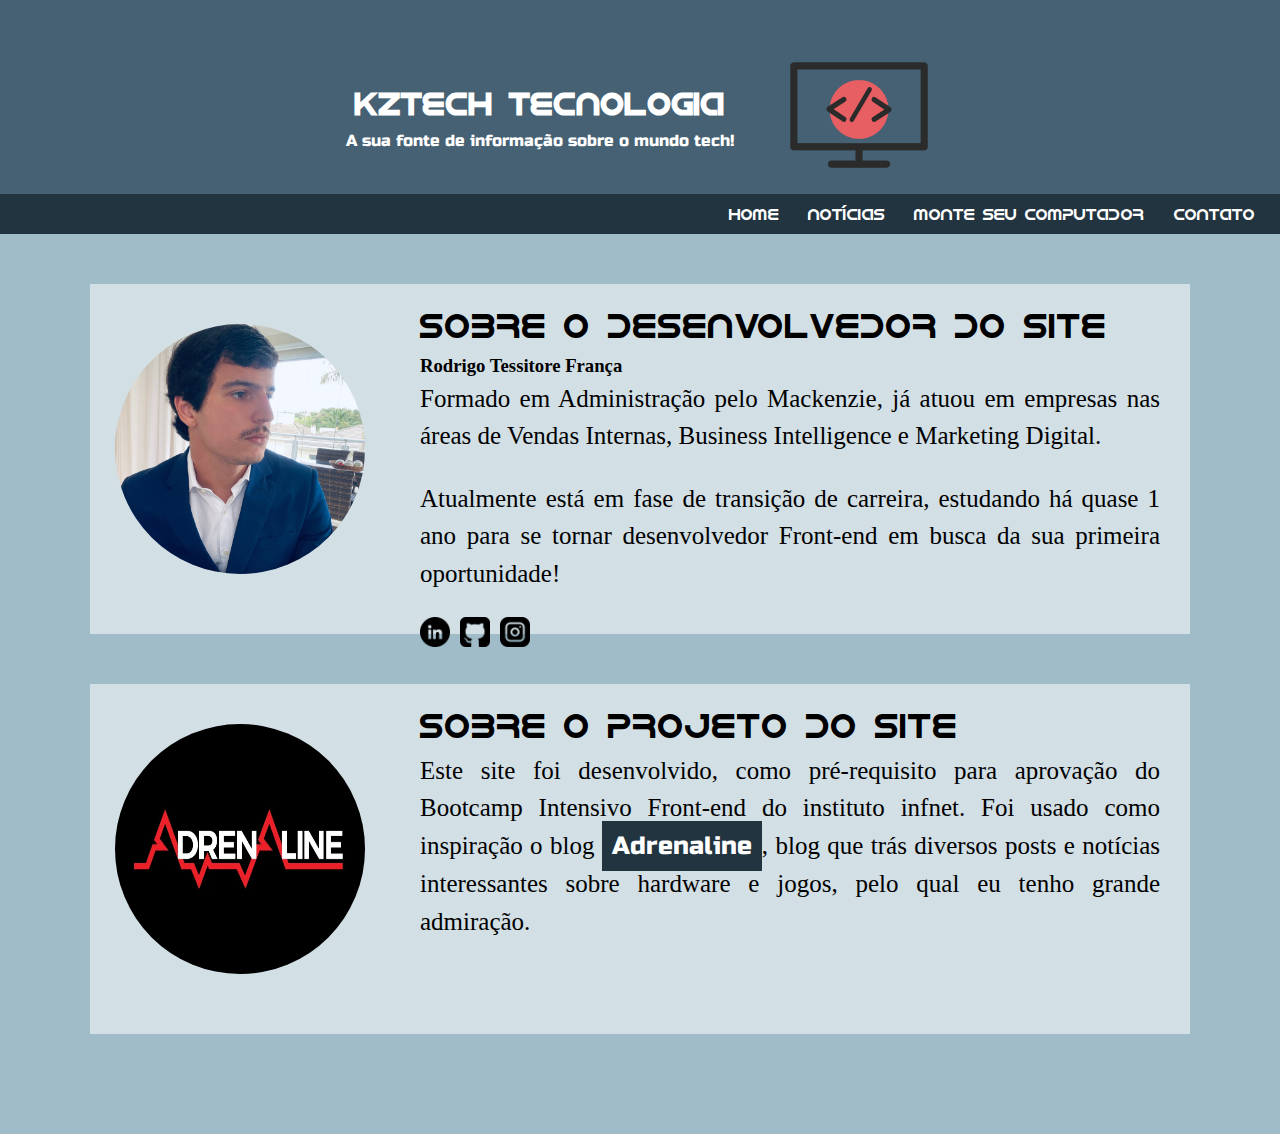
==== index.html @ 591e8b80 "Initial commit" ====
<!DOCTYPE html>
<html lang="pt-br">
  <head>
    <meta charset="UTF-8" />
    <meta http-equiv="X-UA-Compatible" content="IE=edge" />
    <meta name="viewport" content="width=device-width, initial-scale=1.0" />
    <link rel="stylesheet" href="style.css" />
    <title>KzTech Tecnologia</title>
  </head>

  <body>
    <header>
      <div class="h-text">
        <h1>Kztech Tecnologia</h1>
        <p>A sua fonte de informação sobre o mundo tech!</p>
      </div>
      <div class="h-img">
        <img
          src="img/f73c64a90025aa54b42e9b5bd4d1a0bd-icone-de-traco-colorido-do-monitor-html.png"
          alt=""
        />
      </div>
    </header>
    <nav>
      <a href="index.html">Home</a>
      <a href="noticias.html">Notícias</a>
      <a href="montepc.html">Monte seu computador</a>
      <a href="contato.html">Contato</a>
    </nav>

    <main>
      <div class="index-container">
          <div class="about-box">
            <div class="about-img">
              <img src="img/devgato.jpg" alt="" />
            </div>
            <div class="about-text">
              <h2>Sobre o desenvolvedor do site</h2>
              <h3>Rodrigo Tessitore França</h3>
              <p>
                Formado em Administração pelo Mackenzie, já atuou em empresas
                nas áreas de Vendas Internas, Business Intelligence e Marketing
                Digital.
              </p>
              <p>
                Atualmente está em fase de transição de carreira, estudando há
                quase 1 ano para se tornar desenvolvedor Front-end em busca da
                sua primeira oportunidade!
              </p>
              <div class="social-icons">
                <a href="#"><img src="img/linkedin.png" alt=""></a>
                <a href="#"><img src="img/git.png" alt=""></a>
                <a href="#"><img src="img/insta.png" alt=""></a>
              </div>
            </div>
          </div>
          <div class="about-box">
            <div class="about-img">
              <img src="img/adrena.jpg" alt="" />
            </div>
            <div class="about-text">
              <h2>Sobre o projeto do site</h2>
           
              <p>
                Este site foi desenvolvido, como pré-requisito para aprovação do Bootcamp Intensivo Front-end do instituto infnet. Foi usado como inspiração o blog <a href="https://adrenaline.com.br/" target="_blank" id="back">Adrenaline</a>, blog que trás diversos posts e notícias interessantes sobre hardware e jogos, pelo qual eu tenho grande admiração.
              </p>
            </div>
          </div>
      </div>
    </main>
  </body>
</html>
---- style.css ----
@import url('https://fonts.googleapis.com/css2?family=Russo+One&display=swap');

    /* Resetando margin e padding ao início do código */

    * {
        margin: 0;
        padding: 0;
    }

    /* Definindo variáveis de fontes e cores */

    @font-face {
        font-family: 'idroid';
        src: url(fontes/idroid.otf);
    }

    :root {
        --cor1: #223440;
        --cor2: #456173;
        --cor3: #7794A6;
        --cor4: #95B3BF;
        --cor5: #F2F2F2;
        --cor6: #a0bcc8;

        --fonte-destaque: 'Russo One', cursive;
        --fonte-h: 'idroid', cursive;
    }

    /* Configurando Header e Menu */

    header {
        background-color: var(--cor2);
        color: white;
        text-align: center;
        min-height: 90px;
        padding-top: 40px;
        display: flex;
        flex-direction: row;
        justify-content: center;
        align-items: center;
    }

    header h1 {
        font-family: var(--fonte-h);
        padding-bottom: 10px;

    }

    header img {
        width: 150px;
        height: 150px;
        margin-left: 50px;
    }

    header p {
        font-family: var(--fonte-destaque);
    }

    nav {
        background-color: var(--cor1);
        padding: 10px;
        text-align: right;
    }

    nav>a {
        text-decoration: none;
        color: white;
        padding: 10px;
        font-family: 'idroid', cursive;
        margin-right: 5px;

    }

    nav a:hover {
        background-color: var(--cor3);
        border-radius: 5px;
    }


    /* Configurando Main e Body */

    body {
        background-color: var(--cor6);

    }


    main {
        background-color: var(--cor6);
        margin-left: 90px;
        margin-right: 90px;
        line-height: 1.5;
        text-align: left;
    }

    main h2 {
        font-family: var(--fonte-destaque);
        font-weight: normal;
        padding: 20px;
        font-size: 35px;
    }

    main p {
        font-size: 25px;
        padding-bottom: 25px;
    }

    main ul {
        margin-left: 90px;
        font-size: 25px;
    }

    main input {
        margin-left: 90px;
        background-color: #223440;
    }

    .specs {
        background-color: #223440;
        color: white;
        border-radius: 20px;
        font-family: 'idroid', cursive;
        max-width: 500px;
        text-align: left;
        margin: auto;
    }

    main img {
        width: 400px;
        height: 350px;
        margin-top: 15px;
    }

    /* Configurando Divs passo a passo página monte seu pc */

    .steps {
        margin-bottom: 25px;
        background-color: var(--cor3);
        text-align: center;
    }

    .steps h3 {
        padding: 10px;
    }

    .steps p {
        padding: 20px;
    }

   

    /* Configurando estilo do formulário*/

    .formh2 {
        text-align: center;
    }

    .container {
        display: flex;
        align-items: center;
        justify-content: center;
    }

    .form-content {
        background-color: var(--cor3);
        padding: 40px;
        border-radius: 20px;
        
    }

    form input {
        background-color: white;
        width: 250px;
        height: 25px;
        margin-bottom: 30px;
        border-radius: 5px;
        margin-right: 30px;
    }

    .primary-info label {
        font-family: var(--fonte-destaque);
    }

    

    .text-send label {
        font-family: var(--fonte-destaque);
        margin-bottom: 10px;
    }

    #mensagem {
        margin-top: 10px;
    }

    .btn-send {
        margin-top: 20px;
        text-align: center;
    }

    .btn-send input {
        font-family: var(--fonte-destaque);
        background-color: var(--cor2);
        height: 45px;
        width: 90%;
        text-align: center;
        margin: auto;
        border: 1px solid black;
    }

    .btn-send input:hover {
        font-family: var(--fonte-destaque);
        background-color: var(--cor1);
        color: white;
    }
    

    footer {
        background-color: black;
        color: white;
        text-align: center;
        align-items: center;
        font-family: var(--fonte-destaque);
        font-size: 20px;
        padding: 10px;
        height: 30px;
    }

    
    /* Configurando as divs da página notícias*/
    
    .container {
        display: flex;
        flex-direction: column;
      
    }

    .noticias-box {
        display: flex;
        flex-direction: row;
        align-items: center;
        justify-content: center;
        background-color: var(--cor2);
        margin-top: 25px;
        width: 900px;
        padding: 20px;
        
    }

    #last {
        margin-bottom: 250px;
    }

    .noticias-box img {
        width: 270px;
        height: 190px;
        margin-top: 10px;
        margin-left: 10px;
        margin-bottom: 2px;
        margin-right: 10px;
     
    }

    #primary-span {
        font-family: var(--fonte-h);
        font-size: 15px;
        background-color: white;
        border-radius: 10px;
        padding: 1px;
        margin-right: 10px;
      
    }

    #secondary-span {
        font-family: var(--fonte-h);
        font-size: 15px;
        background-color: rgb(0, 255, 255);
        border-radius: 10px;
        padding: 1px;
        margin-right: 10px;
       
    }

    #third-span {
        font-family: var(--fonte-h);
        font-size: 15px;
        background-color: rgb(81, 255, 0);
        border-radius: 10px;
        padding: 1px;
        margin-right: 10px;
        
    }

    #fort-span {
        font-family: var(--fonte-h);
        font-size: 15px;
        background-color: rgb(30, 0, 255);
        border-radius: 10px;
        padding: 1px;
        margin-right: 10px;
        
    }

    #five-span {
        font-family: var(--fonte-h);
        font-size: 15px;
        background-color: rgb(59, 112, 35);
        border-radius: 10px;
        padding: 1px;
        margin-right: 10px;
        
    }

    #six-span {
        font-family: var(--fonte-h);
        font-size: 15px;
        background-color: rgb(255, 104, 4);
        border-radius: 10px;
        padding: 1px;
        margin-right: 10px;
        
    }

    #seven-span {
        font-family: var(--fonte-h);
        font-size: 15px;
        background-color: rgb(166, 0, 255);
        border-radius: 10px;
        padding: 1px;
        margin-right: 10px;
        
    }

    .noticias-texto {
        height: 190px;
        background-color: var(--cor4);
      
    }

    .noticias-span {
        margin-top: 10px;
        margin-left: 10px;
       
    }

    .noticias-desc {
        margin-top: 10px;
        margin-left: 10px;
       
    }

    .noticias-desc p {
        font-size: 15px;
        margin-bottom: 10px;
    }

    .noticias-desc a {
        background-color: var(--cor1);
        font-family: var(--fonte-destaque);
        padding: 5px;
        color: white;
        text-decoration: none;
        
    }

    .noticias-desc a:hover {
        background-color: var(--cor2);
    }

   #back {
    margin-top: 25px;
    background-color: var(--cor1);
    font-family: var(--fonte-destaque);
    padding: 10px;
    color: white;
    text-decoration: none;
   }

   #back:hover {
    background-color: var(--cor2);
   }

   
    /* Configurando visualização das notícias*/


    .container-not {
        margin-bottom: 25px;
    }

    .noticia-box-not {
        background-color: var(--cor1);
        display: flex;
        flex-direction: column;
        align-items: center;
        justify-content: center;
        margin-top: 25px;
        padding: 25px;
    }

    .noticia-header-not {
        background-color: var(--cor4);
        margin-bottom: 0;
        width: 100%;
    }

    .noticia-header-not p {
        font-family: var(--fonte-destaque);
        margin-left: 55px;
    }

    .noticia-header-not a {
        text-decoration: none;
        color: var(--cor2);
       
     }

     .noticia-header-not a:hover {
        text-decoration: underline;
        color: var(--cor5);
     }

     

    .noticias-img-not  {
        width: 700px;
        height: 400px;
        margin: 0;
        margin-top: 25px;
        margin-bottom: 25px;
    }

    .noticias-img-not img {
        width: 700px;
        height: 400px;
        margin: 0;
        
    }

    .noticia-text-not {
        background-color: var(--cor4);
        padding: 25px;
        display: flex;
        flex-direction: column;
        align-items: center;
        justify-content: center;
    }

    .noticia-text-not img {
        height: 450px;
    }
    
    #bar {
        width: 800px;
        height: 300px;
    }

    #hog {
        width: 700px;
        height: 400px;
    }


    /* Configurando a página home */

    .index-container {
        display: flex;
        flex-direction: column;
        height: 100vh;
        margin: 0;
        padding: 0;
    }

    .about-box {
        margin-top: 50px;
        display: flex;
        flex-direction: row;
        background-color: rgba(255, 255, 255, 0.527);
        height: 350px;
      
        
    }

    .about-box img {
        border-radius: 50%;
        width: 250px;
        height: 250px;
        padding: 25px;
       
    }

    .about-text h2 {
        font-family: var(--fonte-h);
        margin-top: 15px;
        padding: 0;
    }

    .about-text {
        margin-left: 30px;
        margin-right: 30px;
        text-align: justify;
    }

    .social-icons {
        display: flex;
        flex-direction: row;
        
    }

    .social-icons img {
        width: 30px;
        height: 30px;
        border-radius: 0;
        margin: 0;
        padding: 0;
        margin-right: 10px;
    }
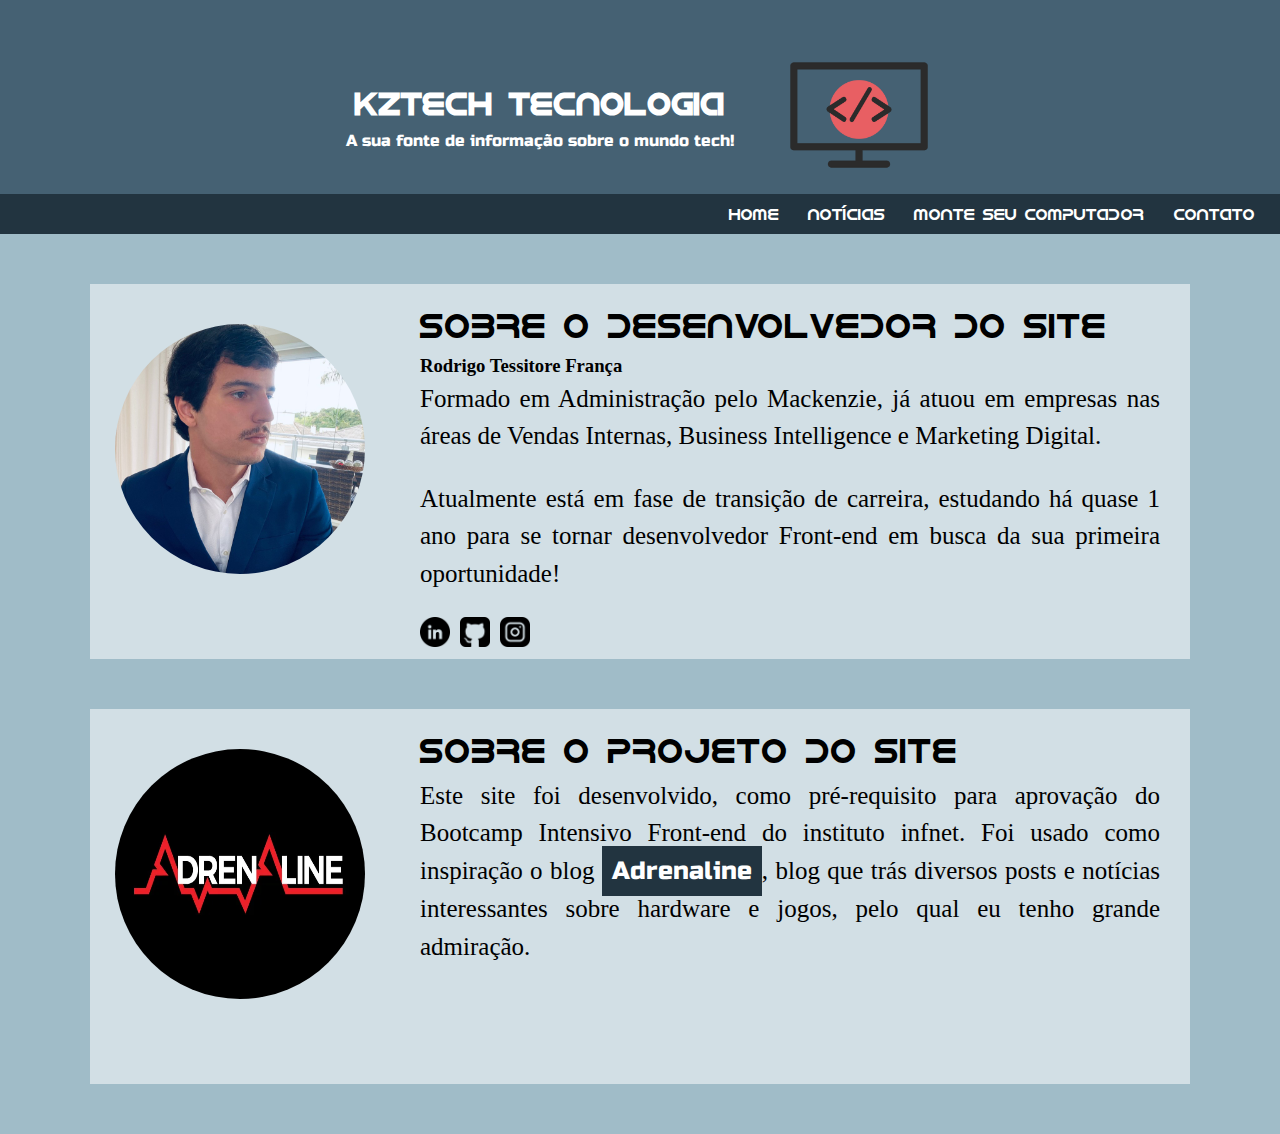
==== commit 10380783: "media queries" ====
--- a/index.html
+++ b/index.html
@@ -54,13 +54,12 @@
               </div>
             </div>
           </div>
-          <div class="about-box">
+          <div class="about-box" id="lastbox">
             <div class="about-img">
               <img src="img/adrena.jpg" alt="" />
             </div>
             <div class="about-text">
               <h2>Sobre o projeto do site</h2>
-           
               <p>
                 Este site foi desenvolvido, como pré-requisito para aprovação do Bootcamp Intensivo Front-end do instituto infnet. Foi usado como inspiração o blog <a href="https://adrenaline.com.br/" target="_blank" id="back">Adrenaline</a>, blog que trás diversos posts e notícias interessantes sobre hardware e jogos, pelo qual eu tenho grande admiração.
               </p>
--- a/style.css
+++ b/style.css
@@ -1,516 +1,755 @@
-    @import url('https://fonts.googleapis.com/css2?family=Russo+One&display=swap');
+    @import url("https://fonts.googleapis.com/css2?family=Russo+One&display=swap");
 
     /* Resetando margin e padding ao início do código */
 
     * {
-        margin: 0;
-        padding: 0;
+    margin: 0;
+    padding: 0;
     }
 
     /* Definindo variáveis de fontes e cores */
 
     @font-face {
-        font-family: 'idroid';
-        src: url(fontes/idroid.otf);
+    font-family: "idroid";
+    src: url(fontes/idroid.otf);
     }
 
     :root {
-        --cor1: #223440;
-        --cor2: #456173;
-        --cor3: #7794A6;
-        --cor4: #95B3BF;
-        --cor5: #F2F2F2;
-        --cor6: #a0bcc8;
-
-        --fonte-destaque: 'Russo One', cursive;
-        --fonte-h: 'idroid', cursive;
+    --cor1: #223440;
+    --cor2: #456173;
+    --cor3: #7794a6;
+    --cor4: #95b3bf;
+    --cor5: #f2f2f2;
+    --cor6: #a0bcc8;
+
+    --fonte-destaque: "Russo One", cursive;
+    --fonte-h: "idroid", cursive;
     }
 
     /* Configurando Header e Menu */
 
     header {
-        background-color: var(--cor2);
-        color: white;
-        text-align: center;
-        min-height: 90px;
-        padding-top: 40px;
-        display: flex;
-        flex-direction: row;
-        justify-content: center;
-        align-items: center;
+    background-color: var(--cor2);
+    color: white;
+    text-align: center;
+    min-height: 90px;
+    padding-top: 40px;
+    display: flex;
+    flex-direction: row;
+    justify-content: center;
+    align-items: center;
     }
 
     header h1 {
-        font-family: var(--fonte-h);
-        padding-bottom: 10px;
-
+    font-family: var(--fonte-h);
+    padding-bottom: 10px;
     }
 
     header img {
-        width: 150px;
-        height: 150px;
-        margin-left: 50px;
+    width: 150px;
+    height: 150px;
+    margin-left: 50px;
     }
 
     header p {
-        font-family: var(--fonte-destaque);
+    font-family: var(--fonte-destaque);
     }
 
     nav {
-        background-color: var(--cor1);
-        padding: 10px;
-        text-align: right;
-    }
-
-    nav>a {
-        text-decoration: none;
-        color: white;
-        padding: 10px;
-        font-family: 'idroid', cursive;
-        margin-right: 5px;
-
+    background-color: var(--cor1);
+    padding: 10px;
+    text-align: right;
+    }
+
+    nav > a {
+    text-decoration: none;
+    color: white;
+    padding: 10px;
+    font-family: "idroid", cursive;
+    margin-right: 5px;
     }
 
     nav a:hover {
-        background-color: var(--cor3);
-        border-radius: 5px;
-    }
-
+    background-color: var(--cor3);
+    border-radius: 5px;
+    }
 
     /* Configurando Main e Body */
 
     body {
-        background-color: var(--cor6);
-
-    }
-
+    background-color: var(--cor6);
+    }
 
     main {
-        background-color: var(--cor6);
-        margin-left: 90px;
-        margin-right: 90px;
-        line-height: 1.5;
-        text-align: left;
+    background-color: var(--cor6);
+    margin-left: 90px;
+    margin-right: 90px;
+    line-height: 1.5;
+    text-align: left;
     }
 
     main h2 {
-        font-family: var(--fonte-destaque);
-        font-weight: normal;
-        padding: 20px;
-        font-size: 35px;
+    font-family: var(--fonte-destaque);
+    font-weight: normal;
+    padding: 20px;
+    font-size: 35px;
     }
 
     main p {
-        font-size: 25px;
-        padding-bottom: 25px;
+    font-size: 25px;
+    padding-bottom: 25px;
     }
 
     main ul {
-        margin-left: 90px;
-        font-size: 25px;
+    margin-left: 90px;
+    font-size: 25px;
     }
 
     main input {
-        margin-left: 90px;
-        background-color: #223440;
+    background-color: #223440;
     }
 
     .specs {
-        background-color: #223440;
-        color: white;
-        border-radius: 20px;
-        font-family: 'idroid', cursive;
-        max-width: 500px;
-        text-align: left;
-        margin: auto;
+    background-color: #223440;
+    color: white;
+    border-radius: 20px;
+    font-family: "idroid", cursive;
+    max-width: 500px;
+    text-align: left;
+    margin: auto;
     }
 
     main img {
-        width: 400px;
-        height: 350px;
-        margin-top: 15px;
+    width: 400px;
+    height: 350px;
+    margin-top: 15px;
     }
 
     /* Configurando Divs passo a passo página monte seu pc */
 
     .steps {
+    margin-bottom: 25px;
+    background-color: var(--cor3);
+    text-align: center;
+    }
+
+    .steps h3 {
+    padding: 10px;
+    }
+
+    .steps p {
+    padding: 20px;
+    }
+
+    #specs {
+    padding: 20px;
+    }
+
+    /* Configurando estilo do formulário*/
+
+    .formh2 {
+    text-align: center;
+    }
+
+    .container {
+    display: flex;
+    align-items: center;
+    justify-content: center;
+    }
+
+    .form-content {
+    background-color: var(--cor3);
+    padding: 40px;
+    border-radius: 20px;
+
+    }
+
+    form input {
+    background-color: white;
+    width: 250px;
+    height: 25px;
+    margin-bottom: 30px;
+    border-radius: 5px;
+    margin: 0;
+    }
+
+    label {
+    font-family: var(--fonte-destaque);
+    padding: 0;
+    margin: 0;
+    width: 700px;
+    margin-right: 20px;
+    }
+
+    .nomesobre {
         margin-bottom: 25px;
-        background-color: var(--cor3);
-        text-align: center;
-    }
-
-    .steps h3 {
-        padding: 10px;
-    }
-
-    .steps p {
-        padding: 20px;
-    }
-
+    }
+
+    .other {
+        margin-bottom: 25px;
+    }
+
+    #primlab {
+        margin-right: 50px;
+       
+    }
+
+    #thirdlab {
+        margin-right: 43px;
+    }
+
+    #seclab {
+        margin-left: 100px;
+    }
+
+    #forthlab {
+        margin-left: 121px;
+    }
+
+    
    
-
-    /* Configurando estilo do formulário*/
-
-    .formh2 {
-        text-align: center;
-    }
+ 
+
+    .text-send label {
+    font-family: var(--fonte-destaque);
+    margin-bottom: 10px;
+    }
+
+    #mensagem {
+    width: 100%;
+    margin-top: 10px;
+    }
+
+    .btn-send {
+    width: 100%;
+    margin-top: 20px;
+    text-align: center;
+    }
+
+    .btn-send input {
+    font-family: var(--fonte-destaque);
+    background-color: var(--cor2);
+    height: 45px;
+    width: 100%;
+    text-align: center;
+    margin: auto;
+    border: 1px solid black;
+    }
+
+    .btn-send input:hover {
+    font-family: var(--fonte-destaque);
+    background-color: var(--cor1);
+    color: white;
+    }
+
+    /* Configurando as divs da página notícias*/
 
     .container {
-        display: flex;
-        align-items: center;
-        justify-content: center;
-    }
-
-    .form-content {
-        background-color: var(--cor3);
-        padding: 40px;
-        border-radius: 20px;
-        
-    }
-
-    form input {
-        background-color: white;
-        width: 250px;
-        height: 25px;
-        margin-bottom: 30px;
-        border-radius: 5px;
-        margin-right: 30px;
-    }
-
-    .primary-info label {
-        font-family: var(--fonte-destaque);
-    }
-
-    
-
-    .text-send label {
-        font-family: var(--fonte-destaque);
-        margin-bottom: 10px;
-    }
-
-    #mensagem {
-        margin-top: 10px;
-    }
-
-    .btn-send {
-        margin-top: 20px;
-        text-align: center;
-    }
-
-    .btn-send input {
-        font-family: var(--fonte-destaque);
-        background-color: var(--cor2);
-        height: 45px;
-        width: 90%;
-        text-align: center;
-        margin: auto;
-        border: 1px solid black;
-    }
-
-    .btn-send input:hover {
-        font-family: var(--fonte-destaque);
-        background-color: var(--cor1);
-        color: white;
-    }
-    
-
-    footer {
-        background-color: black;
-        color: white;
-        text-align: center;
-        align-items: center;
-        font-family: var(--fonte-destaque);
-        font-size: 20px;
-        padding: 10px;
-        height: 30px;
-    }
-
-    
-    /* Configurando as divs da página notícias*/
-    
-    .container {
-        display: flex;
-        flex-direction: column;
-      
+    display: flex;
+    flex-direction: column;
     }
 
     .noticias-box {
-        display: flex;
-        flex-direction: row;
-        align-items: center;
-        justify-content: center;
-        background-color: var(--cor2);
-        margin-top: 25px;
-        width: 900px;
-        padding: 20px;
-        
+    display: flex;
+    flex-direction: row;
+    align-items: center;
+    justify-content: center;
+    background-color: var(--cor2);
+    margin-top: 25px;
+    width: 900px;
+    padding: 20px;
     }
 
     #last {
-        margin-bottom: 250px;
+    margin-bottom: 250px;
     }
 
     .noticias-box img {
-        width: 270px;
-        height: 190px;
-        margin-top: 10px;
-        margin-left: 10px;
-        margin-bottom: 2px;
-        margin-right: 10px;
-     
+    width: 270px;
+    height: 190px;
+    margin-top: 10px;
+    margin-left: 10px;
+    margin-bottom: 2px;
+    margin-right: 10px;
     }
 
     #primary-span {
-        font-family: var(--fonte-h);
-        font-size: 15px;
-        background-color: white;
-        border-radius: 10px;
-        padding: 1px;
-        margin-right: 10px;
-      
+    font-family: var(--fonte-h);
+    font-size: 15px;
+    background-color: white;
+    border-radius: 10px;
+    padding: 1px;
+    margin-right: 10px;
     }
 
     #secondary-span {
-        font-family: var(--fonte-h);
-        font-size: 15px;
-        background-color: rgb(0, 255, 255);
-        border-radius: 10px;
-        padding: 1px;
-        margin-right: 10px;
-       
+    font-family: var(--fonte-h);
+    font-size: 15px;
+    background-color: rgb(0, 255, 255);
+    border-radius: 10px;
+    padding: 1px;
+    margin-right: 10px;
     }
 
     #third-span {
-        font-family: var(--fonte-h);
-        font-size: 15px;
-        background-color: rgb(81, 255, 0);
-        border-radius: 10px;
-        padding: 1px;
-        margin-right: 10px;
-        
+    font-family: var(--fonte-h);
+    font-size: 15px;
+    background-color: rgb(81, 255, 0);
+    border-radius: 10px;
+    padding: 1px;
+    margin-right: 10px;
     }
 
     #fort-span {
-        font-family: var(--fonte-h);
-        font-size: 15px;
-        background-color: rgb(30, 0, 255);
-        border-radius: 10px;
-        padding: 1px;
-        margin-right: 10px;
-        
+    font-family: var(--fonte-h);
+    font-size: 15px;
+    background-color: rgb(30, 0, 255);
+    border-radius: 10px;
+    padding: 1px;
+    margin-right: 10px;
     }
 
     #five-span {
-        font-family: var(--fonte-h);
-        font-size: 15px;
-        background-color: rgb(59, 112, 35);
-        border-radius: 10px;
-        padding: 1px;
-        margin-right: 10px;
-        
+    font-family: var(--fonte-h);
+    font-size: 15px;
+    background-color: rgb(59, 112, 35);
+    border-radius: 10px;
+    padding: 1px;
+    margin-right: 10px;
     }
 
     #six-span {
-        font-family: var(--fonte-h);
-        font-size: 15px;
-        background-color: rgb(255, 104, 4);
-        border-radius: 10px;
-        padding: 1px;
-        margin-right: 10px;
-        
+    font-family: var(--fonte-h);
+    font-size: 15px;
+    background-color: rgb(255, 104, 4);
+    border-radius: 10px;
+    padding: 1px;
+    margin-right: 10px;
     }
 
     #seven-span {
-        font-family: var(--fonte-h);
-        font-size: 15px;
-        background-color: rgb(166, 0, 255);
-        border-radius: 10px;
-        padding: 1px;
-        margin-right: 10px;
-        
+    font-family: var(--fonte-h);
+    font-size: 15px;
+    background-color: rgb(166, 0, 255);
+    border-radius: 10px;
+    padding: 1px;
+    margin-right: 10px;
     }
 
     .noticias-texto {
-        height: 190px;
-        background-color: var(--cor4);
-      
+    height: 190px;
+    background-color: var(--cor4);
     }
 
     .noticias-span {
-        margin-top: 10px;
-        margin-left: 10px;
-       
+    margin-top: 10px;
+    margin-left: 10px;
     }
 
     .noticias-desc {
-        margin-top: 10px;
-        margin-left: 10px;
-       
+    margin-top: 10px;
+    margin-left: 10px;
     }
 
     .noticias-desc p {
-        font-size: 15px;
-        margin-bottom: 10px;
+    font-size: 15px;
+    margin-bottom: 10px;
     }
 
     .noticias-desc a {
-        background-color: var(--cor1);
-        font-family: var(--fonte-destaque);
-        padding: 5px;
-        color: white;
-        text-decoration: none;
-        
+    background-color: var(--cor1);
+    font-family: var(--fonte-destaque);
+    padding: 5px;
+    color: white;
+    text-decoration: none;
     }
 
     .noticias-desc a:hover {
-        background-color: var(--cor2);
-    }
-
-   #back {
+    background-color: var(--cor2);
+    }
+
+    #back {
     margin-top: 25px;
     background-color: var(--cor1);
     font-family: var(--fonte-destaque);
     padding: 10px;
     color: white;
     text-decoration: none;
-   }
-
-   #back:hover {
+    }
+
+    #back:hover {
     background-color: var(--cor2);
-   }
-
-   
+    }
+
     /* Configurando visualização das notícias*/
 
-
     .container-not {
-        margin-bottom: 25px;
+    margin-bottom: 25px;
     }
 
     .noticia-box-not {
-        background-color: var(--cor1);
-        display: flex;
-        flex-direction: column;
-        align-items: center;
-        justify-content: center;
-        margin-top: 25px;
-        padding: 25px;
+    background-color: var(--cor1);
+    display: flex;
+    flex-direction: column;
+    align-items: center;
+    justify-content: center;
+    margin-top: 25px;
+    padding: 25px;
     }
 
     .noticia-header-not {
-        background-color: var(--cor4);
-        margin-bottom: 0;
-        width: 100%;
+    background-color: var(--cor4);
+    margin-bottom: 0;
+    width: 100%;
     }
 
     .noticia-header-not p {
-        font-family: var(--fonte-destaque);
-        margin-left: 55px;
+    font-family: var(--fonte-destaque);
+    margin-left: 55px;
     }
 
     .noticia-header-not a {
-        text-decoration: none;
-        color: var(--cor2);
-       
-     }
-
-     .noticia-header-not a:hover {
-        text-decoration: underline;
-        color: var(--cor5);
-     }
-
-     
-
-    .noticias-img-not  {
-        width: 700px;
-        height: 400px;
-        margin: 0;
-        margin-top: 25px;
-        margin-bottom: 25px;
+    text-decoration: none;
+    color: var(--cor2);
+    }
+
+    .noticia-header-not a:hover {
+    text-decoration: underline;
+    color: var(--cor5);
+    }
+
+    .noticias-img-not {
+    width: 700px;
+    height: 400px;
+    margin: 0;
+    margin-top: 25px;
+    margin-bottom: 25px;
     }
 
     .noticias-img-not img {
-        width: 700px;
-        height: 400px;
-        margin: 0;
+    width: 700px;
+    height: 400px;
+    margin: 0;
+    }
+
+    .noticia-text-not {
+    background-color: var(--cor4);
+    padding: 25px;
+    display: flex;
+    flex-direction: column;
+    align-items: center;
+    justify-content: center;
+    }
+
+    .noticia-text-not img {
+    height: 450px;
+    }
+
+    #bar {
+    width: 800px;
+    height: 300px;
+    }
+
+    #hog {
+    width: 700px;
+    height: 400px;
+    }
+
+    /* Configurando a página home */
+
+    .index-container {
+    display: flex;
+    flex-direction: column;
+    height: 100vh;
+    margin: 0;
+    padding: 0;
+    }
+
+    .about-box {
+    margin-top: 50px;
+    display: flex;
+    flex-direction: row;
+    background-color: rgba(255, 255, 255, 0.527);
+    height: 500px;
+    }
+
+    .about-box img {
+    border-radius: 50%;
+    width: 250px;
+    height: 250px;
+    padding: 25px;
+    }
+
+    .about-text h2 {
+    font-family: var(--fonte-h);
+    margin-top: 15px;
+    padding: 0;
+    }
+
+    .about-text {
+    margin-left: 30px;
+    margin-right: 30px;
+    text-align: justify;
+    }
+
+    .social-icons {
+    display: flex;
+    flex-direction: row;
+    }
+
+    .social-icons img {
+    width: 30px;
+    height: 30px;
+    border-radius: 0;
+    margin: 0;
+    padding: 0;
+    margin-right: 10px;
+    }
+
+    #lastbox {
+    margin-bottom: 50px;
+    }
+
+    /* Tentando deixar o site responsivo com media queries*/
+
+    @media (max-width: 450px) {
+            /* Página Home - Mobile */
+            header {
+                display: flex;
+                flex-direction: column;
+                width: 100%;
+                align-items: center;
+                justify-content: center;
+                margin: auto;
+                text-align: center;
+                width: 100vw;
+            }
+
+            header h1 {
+                padding: 10px;
+            }
+
+            header p {
+                font-size: 70%;
+            }
+
+            header img {
+                width: 0;
+                height: 0;
+            }
+
+            nav {
+                display: flex;
+                flex-direction: column;
+                align-items: start;
+                width: 100%;
+            }
+
+            .about-box {
+                width: 100%;
+                height: 90%;
+            }
+
+            main {
+                margin: 0;
+                padding: 0;
+            }
+
+            .index-container {
+                display: flex;
+                flex-direction: column;
+            }
+
+            .about-box {
+                display: flex;
+                flex-direction: column;
+                justify-content: center;
+                align-items: center;
+            }
+
+            .about-box img {
+                width: 100px;
+                height: 100px;
+            }
+
+            .about-box h2 {
+                font-size: 20px;
+                margin: 0;
+                padding: 0;
+            }
+
+            .about-box p {
+                font-size: 19px;
+            }
+
+            #back {
+                text-decoration: none;
+                background-color: none;
+                padding: 1px;
+            }
+
+            .social-icons img {
+                width: 15px;
+                height: 15px;
+            }
+
+            /* Página Notícias - Mobile*/
+
+            main {
+                margin: 0;
+                padding: 0;
+            }
+
+            .container {
+                width: 100%;
+            }
+
+            .noticias-box {
+                display: flex;
+                flex-direction: column;
+                height: 100%;
+                margin-bottom: 25px;
+            }
+
+            .noticias-box {
+                width: 100%;
+            }
+
+            .noticias-box p {
+                padding: 0;
+            }
+
+            #help {
+                height: 210px;
+            }
+
+            #help a {
+                margin-bottom: 25px;
+            }
+
+            .noticias-box img {
+                width: 100%;
+                height: 100%;
+                margin: 0;
+                padding: 0;
+            }
+
+            .steps {
+                margin-left: 10px;
+                margin-right: 10px;
+            }
+
+
+            /* Visualização das notícias */
+
+            .container-not {
+                width: 100%;
+            }
+
+            .noticia-box-not {
+                width: 100%;
+                padding: 0;
+                margin-top: 25px;
+                padding-top: 50px;
+            }
+
+            .noticia-header-not {
+                width: 100%;
+                border: 2px solid greenyellow;
+            }
+
+            .noticia-header-not h2{
+                font-size: 20px;
+            }
+
+            .noticia-header-not p{
+                font-size: 20px;
+                width: 100%;    
+            }
+
+            .noticia-header-not p {
+               
+                margin-left: 15px;
+                }
+
+            .noticias-img-not {
+                width: 100%;
+                height: 400px;
+            }    
+
+            .noticias-img-not img {
+            width: 100%;
+            height: 300px;
+            margin-bottom: 0;
+            margin-top: 50px;
+            }
+
+            .noticia-text-not {
+                width: 100%;
+                
+            }
+
+            .noticia-text-not p {
+                font-size: 20px;
+                margin-left: 10px;
+                margin-right: 10px;
+            }
+
+            .noticia-text-not img {
+                width: 90%;
+                height: 50%;
+            }
+
+            #bar  {
+                width: 90%;
+                height: 70%;
+            }
+
+            /* Monte seu computador - Mobile */
+
+
+            .steps {
+                width: 100%;
+                margin: 0;
+                padding: 0;
+                margin-bottom: 25px;
+                
+            }
+
+            .steps img {
+                width: 100%;
+                height: 250px;
+            }
+
+            .specs {
+                margin-left: 15px;
+                margin-right: 15px;
+            }
+
+            .desc {
+                margin-left: 25px;
+                margin-right: 25px;
+            }
+
+            .listas {
+                margin-right: 50px;
+            }
+
+
+            #seclab {
+                margin-left: 0;
+              
+            }
         
-    }
-
-    .noticia-text-not {
-        background-color: var(--cor4);
-        padding: 25px;
-        display: flex;
-        flex-direction: column;
-        align-items: center;
-        justify-content: center;
-    }
-
-    .noticia-text-not img {
-        height: 450px;
-    }
-    
-    #bar {
-        width: 800px;
-        height: 300px;
-    }
-
-    #hog {
-        width: 700px;
-        height: 400px;
-    }
-
-
-    /* Configurando a página home */
-
-    .index-container {
-        display: flex;
-        flex-direction: column;
-        height: 100vh;
-        margin: 0;
-        padding: 0;
-    }
-
-    .about-box {
-        margin-top: 50px;
-        display: flex;
-        flex-direction: row;
-        background-color: rgba(255, 255, 255, 0.527);
-        height: 350px;
-      
-        
-    }
-
-    .about-box img {
-        border-radius: 50%;
-        width: 250px;
-        height: 250px;
-        padding: 25px;
-       
-    }
-
-    .about-text h2 {
-        font-family: var(--fonte-h);
-        margin-top: 15px;
-        padding: 0;
-    }
-
-    .about-text {
-        margin-left: 30px;
-        margin-right: 30px;
-        text-align: justify;
-    }
-
-    .social-icons {
-        display: flex;
-        flex-direction: row;
-        
-    }
-
-    .social-icons img {
-        width: 30px;
-        height: 30px;
-        border-radius: 0;
-        margin: 0;
-        padding: 0;
-        margin-right: 10px;
-    }+            #forthlab {
+                margin-left: 0;
+               
+            }
+
+            .nomesobre {
+                margin: 0;
+            }
+
+            
+
+    }
